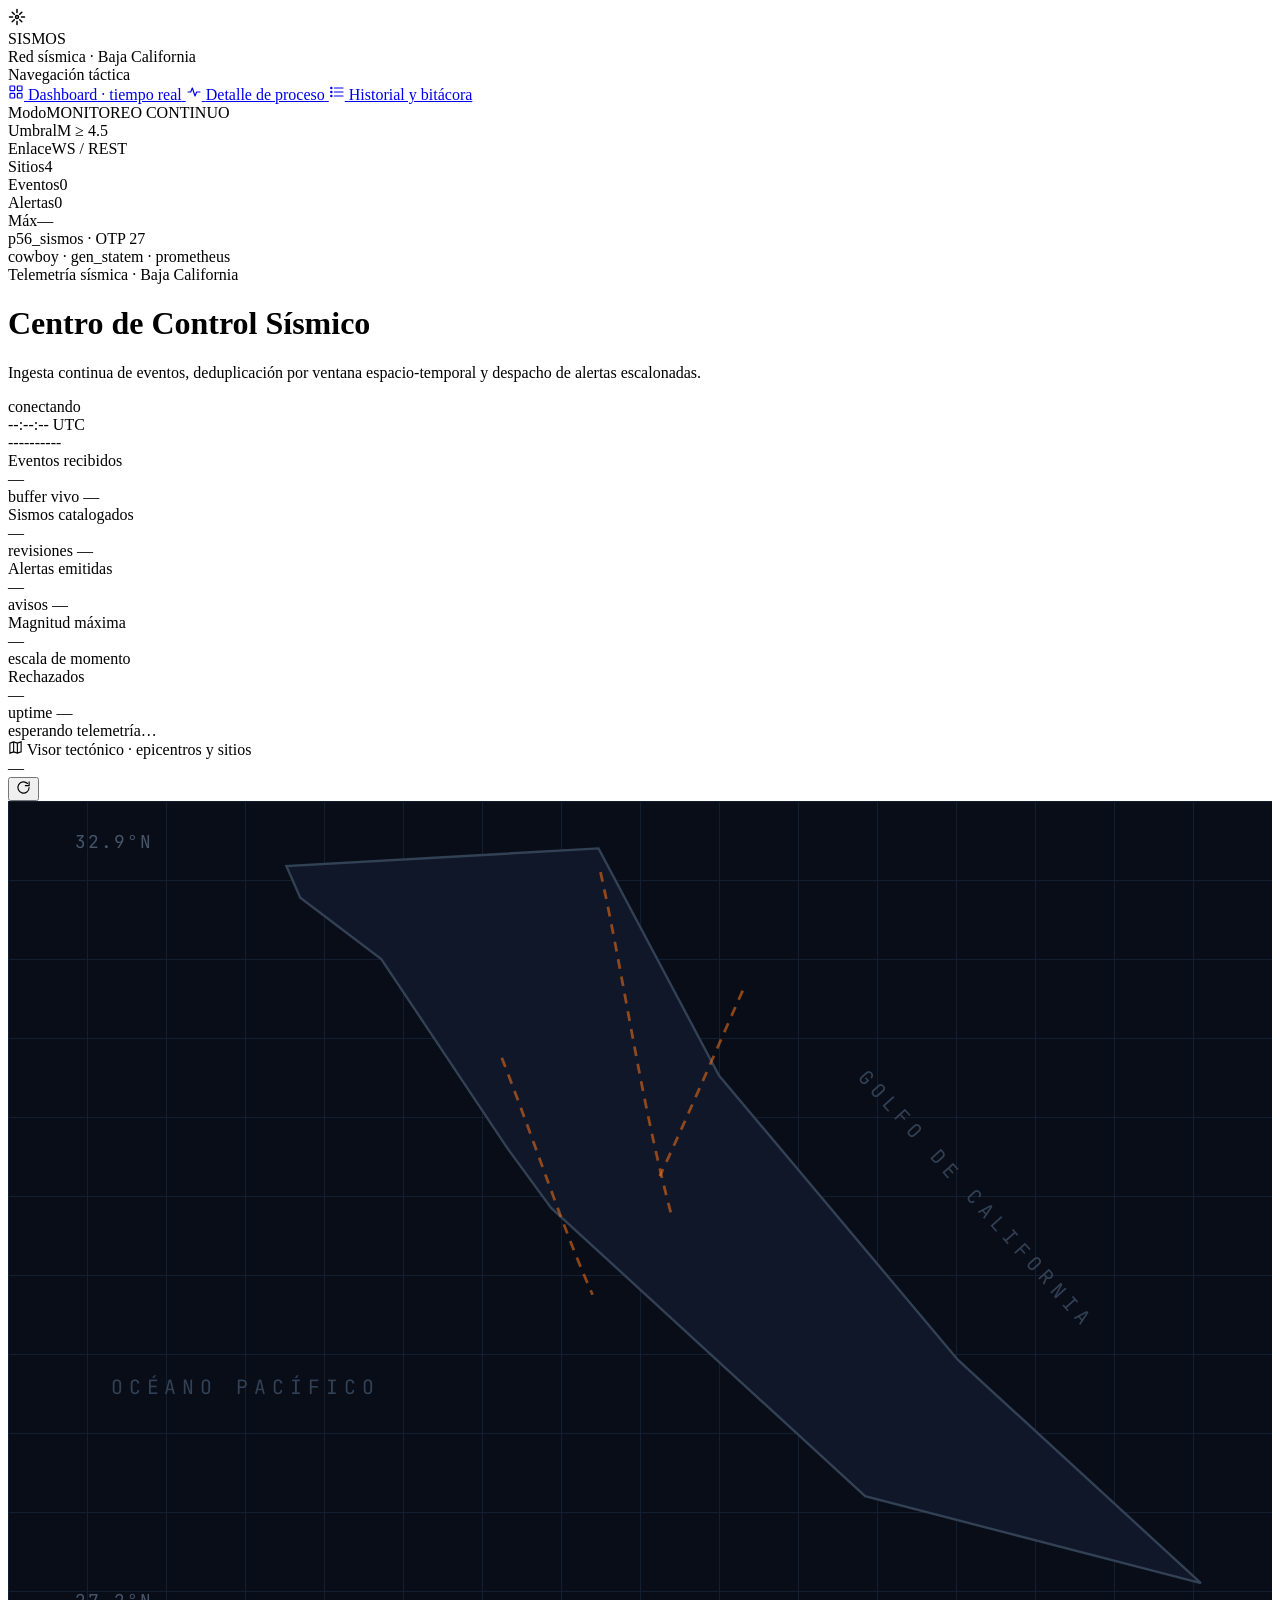
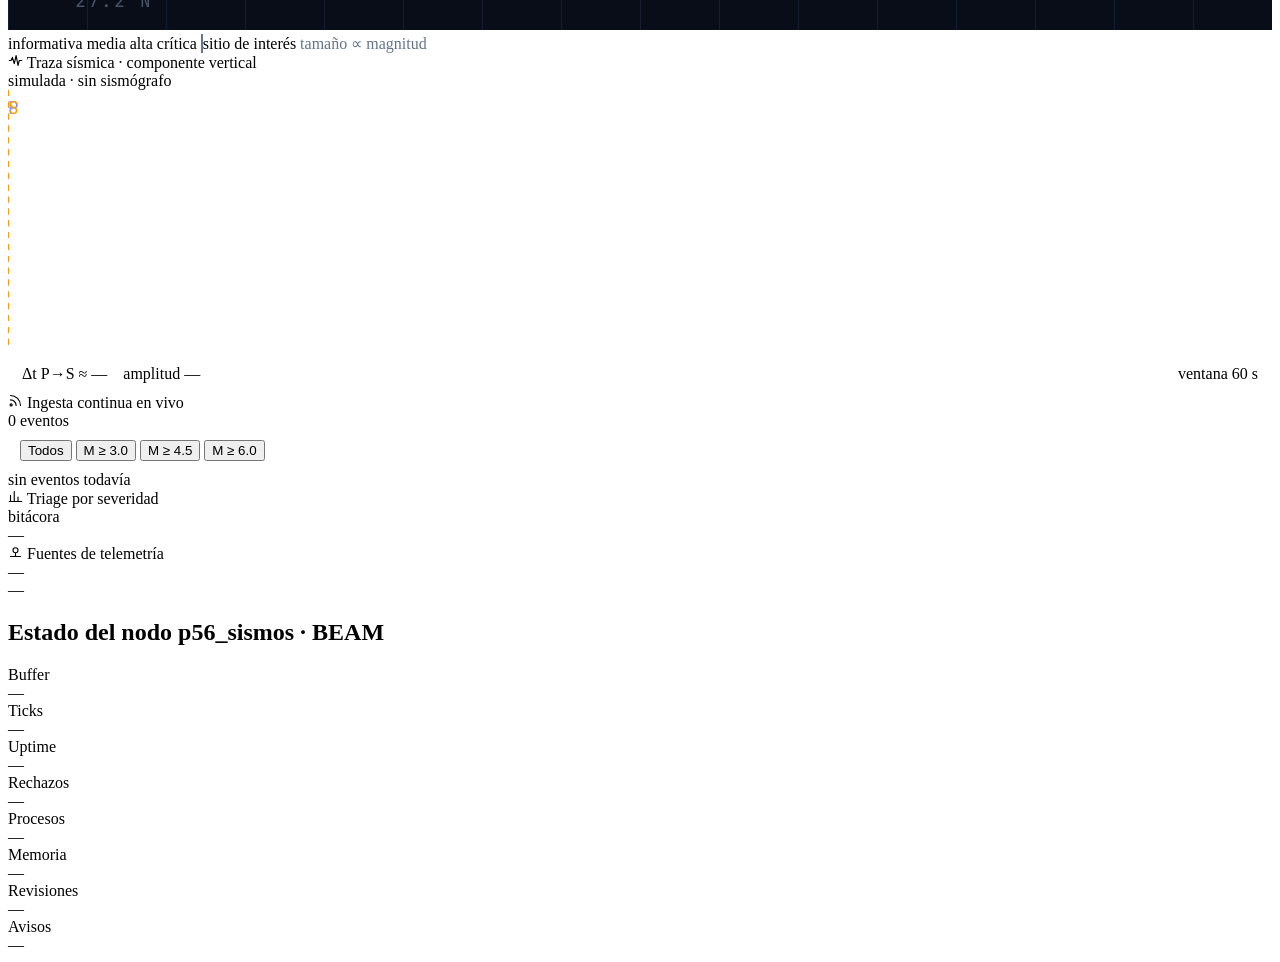
==== proyectos/56-sismos/priv/static/index.html @ 209878bd "56-sismos: backend OTP completo, UI de 3 pantallas y release funcional - Pipeline: fuentes (simulado" ====
<!DOCTYPE html>
<html lang="es" class="dark">
<head>
  <meta charset="utf-8">
  <meta name="viewport" content="width=device-width, initial-scale=1.0">
  <meta name="theme-color" content="#0a0f1d">
  <title>Centro de Control Sísmico · SISMOS</title>
  <meta name="description" content="Monitoreo sísmico en tiempo real de Baja California: ingesta, deduplicación y alertas por magnitud.">
  <link rel="preconnect" href="https://fonts.googleapis.com">
  <link rel="preconnect" href="https://fonts.gstatic.com" crossorigin>
  <link href="https://fonts.googleapis.com/css2?family=Inter:wght@400;500;600&family=JetBrains+Mono:wght@400;500;600&family=Space+Grotesk:wght@500;600;700&display=swap" rel="stylesheet">
  <link rel="stylesheet" href="/css/app.css">
</head>
<body>
<div class="layout">

  <!-- ---------------------------------------------------------------- nav -->
  <aside class="sidebar">
    <div class="brand">
      <div class="brand-mark" aria-hidden="true">
        <svg width="18" height="18" viewBox="0 0 24 24" fill="none" stroke="currentColor" stroke-width="2" stroke-linecap="round" stroke-linejoin="round">
          <circle cx="12" cy="12" r="2"></circle>
          <path d="M12 2v4M12 18v4M2 12h4M18 12h4"></path>
          <path d="M5.6 5.6l2.8 2.8M15.6 15.6l2.8 2.8M18.4 5.6l-2.8 2.8M8.4 15.6l-2.8 2.8"></path>
        </svg>
      </div>
      <div>
        <div class="brand-name">SISMOS</div>
        <div class="brand-sub">Red sísmica · Baja California</div>
      </div>
    </div>

    <div class="side-label">Navegación táctica</div>
    <nav class="nav" aria-label="Navegación principal">
      <a href="/" aria-current="page">
        <svg class="ico" width="16" height="16" viewBox="0 0 24 24" fill="none" stroke="currentColor" stroke-width="1.8"><rect x="3" y="3" width="7" height="7" rx="1"></rect><rect x="14" y="3" width="7" height="7" rx="1"></rect><rect x="3" y="14" width="7" height="7" rx="1"></rect><rect x="14" y="14" width="7" height="7" rx="1"></rect></svg>
        <span>Dashboard · tiempo real</span>
      </a>
      <a href="/proceso">
        <svg class="ico" width="16" height="16" viewBox="0 0 24 24" fill="none" stroke="currentColor" stroke-width="1.8" stroke-linecap="round" stroke-linejoin="round"><path d="M3 12h4l2.5-6 4 12 2.5-6h5"></path></svg>
        <span>Detalle de proceso</span>
      </a>
      <a href="/historial">
        <svg class="ico" width="16" height="16" viewBox="0 0 24 24" fill="none" stroke="currentColor" stroke-width="1.8" stroke-linecap="round"><path d="M8 6h13M8 12h13M8 18h13"></path><circle cx="3.5" cy="6" r="1"></circle><circle cx="3.5" cy="12" r="1"></circle><circle cx="3.5" cy="18" r="1"></circle></svg>
        <span>Historial y bitácora</span>
      </a>
    </nav>

    <div class="side-block">
      <div class="side-kv"><span class="k">Modo</span><span class="v">MONITOREO CONTINUO</span></div>
      <div class="side-kv"><span class="k">Umbral</span><span class="v">M ≥ 4.5</span></div>
      <div class="side-kv"><span class="k">Enlace</span><span class="v" id="side-enlace">WS / REST</span></div>
      <div class="side-kv"><span class="k">Sitios</span><span class="v">4</span></div>
    </div>

    <div class="side-block">
      <div class="side-kv"><span class="k">Eventos</span><span class="v" id="side-eventos">0</span></div>
      <div class="side-kv"><span class="k">Alertas</span><span class="v" id="side-alertas">0</span></div>
      <div class="side-kv"><span class="k">Máx</span><span class="v" id="side-max">—</span></div>
    </div>

    <div class="side-foot">
      <div class="pill-live"><span class="dot" style="color:#10b981"></span> p56_sismos · OTP 27</div>
      <div class="tiny faint mono">cowboy · gen_statem · prometheus</div>
    </div>
  </aside>

  <!-- ---------------------------------------------------------------- main -->
  <main class="main">
    <header class="topbar">
      <div>
        <div class="eyebrow">Telemetría sísmica · Baja California</div>
        <h1>Centro de Control Sísmico</h1>
        <p class="page-sub">Ingesta continua de eventos, deduplicación por ventana espacio-temporal y despacho de alertas escalonadas.</p>
      </div>
      <div class="topbar-right">
        <div class="live-pill" id="estado-live"><span class="dot"></span>conectando</div>
        <div class="clock-box">
          <div class="t mono" id="reloj">--:--:-- UTC</div>
          <div class="d mono" id="fecha">----------</div>
        </div>
      </div>
    </header>

    <!-- KPIs -->
    <section class="kpis" aria-label="Indicadores del sistema">
      <div class="kpi" style="--accent:#38bdf8">
        <div class="k"><span class="dot" style="color:#38bdf8"></span>Eventos recibidos</div>
        <div class="v" id="kpi-eventos">—</div>
        <div class="sub" id="kpi-eventos-sub">buffer vivo —</div>
      </div>
      <div class="kpi" style="--accent:#818cf8">
        <div class="k"><span class="dot" style="color:#818cf8"></span>Sismos catalogados</div>
        <div class="v" id="kpi-sismos">—</div>
        <div class="sub" id="kpi-sismos-sub">revisiones —</div>
      </div>
      <div class="kpi" style="--accent:#10b981">
        <div class="k"><span class="dot" style="color:#10b981"></span>Alertas emitidas</div>
        <div class="v" id="kpi-alertas">—</div>
        <div class="sub" id="kpi-alertas-sub">avisos —</div>
      </div>
      <div class="kpi" style="--accent:#ef4444">
        <div class="k"><span class="dot" style="color:#ef4444"></span>Magnitud máxima</div>
        <div class="v" id="kpi-max">—</div>
        <div class="sub">escala de momento</div>
      </div>
      <div class="kpi" style="--accent:#f59e0b">
        <div class="k"><span class="dot" style="color:#f59e0b"></span>Rechazados</div>
        <div class="v" id="kpi-rechazados">—</div>
        <div class="sub" id="kpi-uptime">uptime —</div>
      </div>
    </section>

    <div class="grid-2">
      <div class="stack">

        <!-- Alerta principal -->
        <section id="alerta" class="alert-card calm" aria-live="polite">
          <div class="empty">esperando telemetría…</div>
        </section>

        <!-- Visor cartografico -->
        <section class="panel">
          <div class="panel-head">
            <div class="panel-title">
              <svg class="ico" width="15" height="15" viewBox="0 0 24 24" fill="none" stroke="currentColor" stroke-width="1.8"><path d="M9 3 3 5v16l6-2 6 2 6-2V3l-6 2-6-2Z"></path><path d="M9 3v16M15 5v16"></path></svg>
              Visor tectónico · epicentros y sitios
            </div>
            <div class="panel-note" id="mapa-nota">—</div>
          </div>
          <div class="map-wrap">
            <div class="map-tools">
              <button class="icon-btn" type="button" id="mapa-refrescar" title="Actualizar epicentros" aria-label="Actualizar epicentros">
                <svg width="15" height="15" viewBox="0 0 24 24" fill="none" stroke="currentColor" stroke-width="1.8" stroke-linecap="round"><path d="M21 12a9 9 0 1 1-2.6-6.4"></path><path d="M21 3v6h-6"></path></svg>
              </button>
            </div>
            <svg viewBox="0 0 640 420" role="img" aria-label="Mapa esquemático de Baja California con epicentros">
              <defs>
                <pattern id="rejilla" width="40" height="40" patternUnits="userSpaceOnUse">
                  <path d="M40 0H0v40" fill="none" stroke="#141e31" stroke-width="1"></path>
                </pattern>
                <radialGradient id="brillo-epi" cx="50%" cy="50%" r="50%">
                  <stop offset="0%" stop-color="#ef4444" stop-opacity=".35"></stop>
                  <stop offset="100%" stop-color="#ef4444" stop-opacity="0"></stop>
                </radialGradient>
              </defs>

              <rect width="640" height="420" fill="#080d18"></rect>
              <rect width="640" height="420" fill="url(#rejilla)"></rect>

              <!-- peninsula de Baja California (esquema, no cartografia oficial) -->
              <path d="M141 33 L148 49 L189 80 L253 176 L275 206 L434 352 L604 396
                       L481 283 L360 139 L299 24 Z"
                    fill="#0f1728" stroke="#334155" stroke-width="1.2"></path>

              <!-- fallas activas -->
              <g stroke="#f97316" stroke-opacity=".55" stroke-width="1.4" stroke-dasharray="5 4" fill="none">
                <path d="M300 36 C 312 90, 320 150, 336 210"></path>
                <path d="M372 96 C 356 132, 344 160, 330 190"></path>
                <path d="M250 130 C 268 176, 280 214, 296 250"></path>
              </g>

              <!-- etiquetas -->
              <text x="52" y="300" fill="#334155" font-family="JetBrains Mono, monospace" font-size="10" letter-spacing="3">OCÉANO PACÍFICO</text>
              <text x="430" y="140" fill="#334155" font-family="JetBrains Mono, monospace" font-size="10" letter-spacing="3" transform="rotate(48 430 140)">GOLFO DE CALIFORNIA</text>
              <text x="34" y="24" fill="#475569" font-family="JetBrains Mono, monospace" font-size="9" letter-spacing="1">32.9°N</text>
              <text x="34" y="408" fill="#475569" font-family="JetBrains Mono, monospace" font-size="9" letter-spacing="1">27.2°N</text>

              <g id="mapa-sitios"></g>
              <g id="mapa-epicentros"></g>
            </svg>
          </div>
          <div class="map-legend">
            <span><i style="background:#10b981"></i>informativa</span>
            <span><i style="background:#f59e0b"></i>media</span>
            <span><i style="background:#f97316"></i>alta</span>
            <span><i style="background:#ef4444"></i>crítica</span>
            <span><i style="background:#334155;border:1px solid #64748b"></i>sitio de interés</span>
            <span style="margin-left:auto;color:#64748b">tamaño ∝ magnitud</span>
          </div>
        </section>

        <!-- Traza sismica -->
        <section class="panel">
          <div class="panel-head">
            <div class="panel-title">
              <svg class="ico" width="15" height="15" viewBox="0 0 24 24" fill="none" stroke="currentColor" stroke-width="1.8" stroke-linecap="round" stroke-linejoin="round"><path d="M2 12h3l2-5 3 10 3-13 3 16 2-8h4"></path></svg>
              Traza sísmica · componente vertical
            </div>
            <div class="panel-note" id="traza-nota">simulada · sin sismógrafo</div>
          </div>
          <div class="trace-wrap">
            <svg viewBox="0 0 640 132" role="img" aria-label="Traza sísmica del último evento">
              <g id="traza-ejes"></g>
              <polyline id="traza-linea" fill="none" stroke="#38bdf8" stroke-width="1.4" points=""></polyline>
              <line id="traza-p" x1="0" y1="0" x2="0" y2="132" stroke="#818cf8" stroke-width="1" stroke-dasharray="3 3"></line>
              <line id="traza-s" x1="0" y1="0" x2="0" y2="132" stroke="#f59e0b" stroke-width="1" stroke-dasharray="3 3"></line>
              <text id="traza-p-txt" x="0" y="12" fill="#818cf8" font-family="JetBrains Mono, monospace" font-size="9">P</text>
              <text id="traza-s-txt" x="0" y="12" fill="#f59e0b" font-family="JetBrains Mono, monospace" font-size="9">S</text>
            </svg>
          </div>
          <div class="panel-body" style="padding:10px 14px;display:flex;gap:16px;flex-wrap:wrap">
            <span class="tiny mono dim">Δt P→S ≈ <span id="traza-dt">—</span></span>
            <span class="tiny mono dim">amplitud <span id="traza-amp">—</span></span>
            <span class="tiny mono dim" style="margin-left:auto">ventana 60 s</span>
          </div>
        </section>
      </div>

      <div class="stack">

        <!-- Feed -->
        <section class="panel">
          <div class="panel-head">
            <div class="panel-title">
              <svg class="ico" width="15" height="15" viewBox="0 0 24 24" fill="none" stroke="currentColor" stroke-width="1.8" stroke-linecap="round"><path d="M4 11a9 9 0 0 1 9 9M4 4a16 16 0 0 1 16 16"></path><circle cx="5" cy="19" r="1.6"></circle></svg>
              Ingesta continua en vivo
            </div>
            <div class="panel-note" id="feed-nota">0 eventos</div>
          </div>
          <div class="panel-body" style="padding:10px 12px;border-bottom:1px solid var(--line)">
            <div class="chips" id="feed-filtros" role="group" aria-label="Filtro de magnitud del feed">
              <button class="chip" type="button" data-min="0" aria-pressed="true">Todos</button>
              <button class="chip" type="button" data-min="3"><span class="dot" style="background:#10b981"></span>M ≥ 3.0</button>
              <button class="chip" type="button" data-min="4.5"><span class="dot" style="background:#f97316"></span>M ≥ 4.5</button>
              <button class="chip" type="button" data-min="6"><span class="dot" style="background:#ef4444"></span>M ≥ 6.0</button>
            </div>
          </div>
          <div class="feed" id="feed" aria-live="polite">
            <div class="empty">sin eventos todavía</div>
          </div>
        </section>

        <!-- Triage -->
        <section class="panel">
          <div class="panel-head">
            <div class="panel-title">
              <svg class="ico" width="15" height="15" viewBox="0 0 24 24" fill="none" stroke="currentColor" stroke-width="1.8" stroke-linecap="round"><path d="M4 20V10M10 20V4M16 20v-7M22 20H2"></path></svg>
              Triage por severidad
            </div>
            <div class="panel-note">bitácora</div>
          </div>
          <div class="panel-body">
            <div class="triage" id="triage">
              <div class="empty">—</div>
            </div>
          </div>
        </section>

        <!-- Fuentes -->
        <section class="panel">
          <div class="panel-head">
            <div class="panel-title">
              <svg class="ico" width="15" height="15" viewBox="0 0 24 24" fill="none" stroke="currentColor" stroke-width="1.8" stroke-linecap="round"><path d="M12 20v-6M12 14a4 4 0 1 0 0-8 4 4 0 0 0 0 8Z"></path><path d="M4 20h16"></path></svg>
              Fuentes de telemetría
            </div>
            <div class="panel-note" id="fuentes-nota">—</div>
          </div>
          <div class="panel-body" id="fuentes">
            <div class="empty">—</div>
          </div>
        </section>
      </div>
    </div>

    <h2 class="section-title">Estado del nodo <span class="mono">p56_sismos · BEAM</span></h2>
    <section class="panel">
      <div class="panel-body">
        <div class="telemetry" id="nodo">
          <div class="tel"><div class="k">Buffer</div><div class="v" id="n-buffer">—</div></div>
          <div class="tel"><div class="k">Ticks</div><div class="v" id="n-ticks">—</div></div>
          <div class="tel"><div class="k">Uptime</div><div class="v" id="n-uptime">—</div></div>
          <div class="tel"><div class="k">Rechazos</div><div class="v" id="n-rechazos">—</div></div>
          <div class="tel"><div class="k">Procesos</div><div class="v" id="n-procesos">—</div></div>
          <div class="tel"><div class="k">Memoria</div><div class="v" id="n-memoria">—</div></div>
          <div class="tel"><div class="k">Revisiones</div><div class="v" id="n-revisiones">—</div></div>
          <div class="tel"><div class="k">Avisos</div><div class="v" id="n-avisos">—</div></div>
        </div>
      </div>
    </section>
  </main>
</div>

<div class="toasts" aria-live="polite" aria-atomic="false"></div>
<script src="/js/app.js"></script>
<script src="/js/dashboard.js"></script>
</body>
</html>
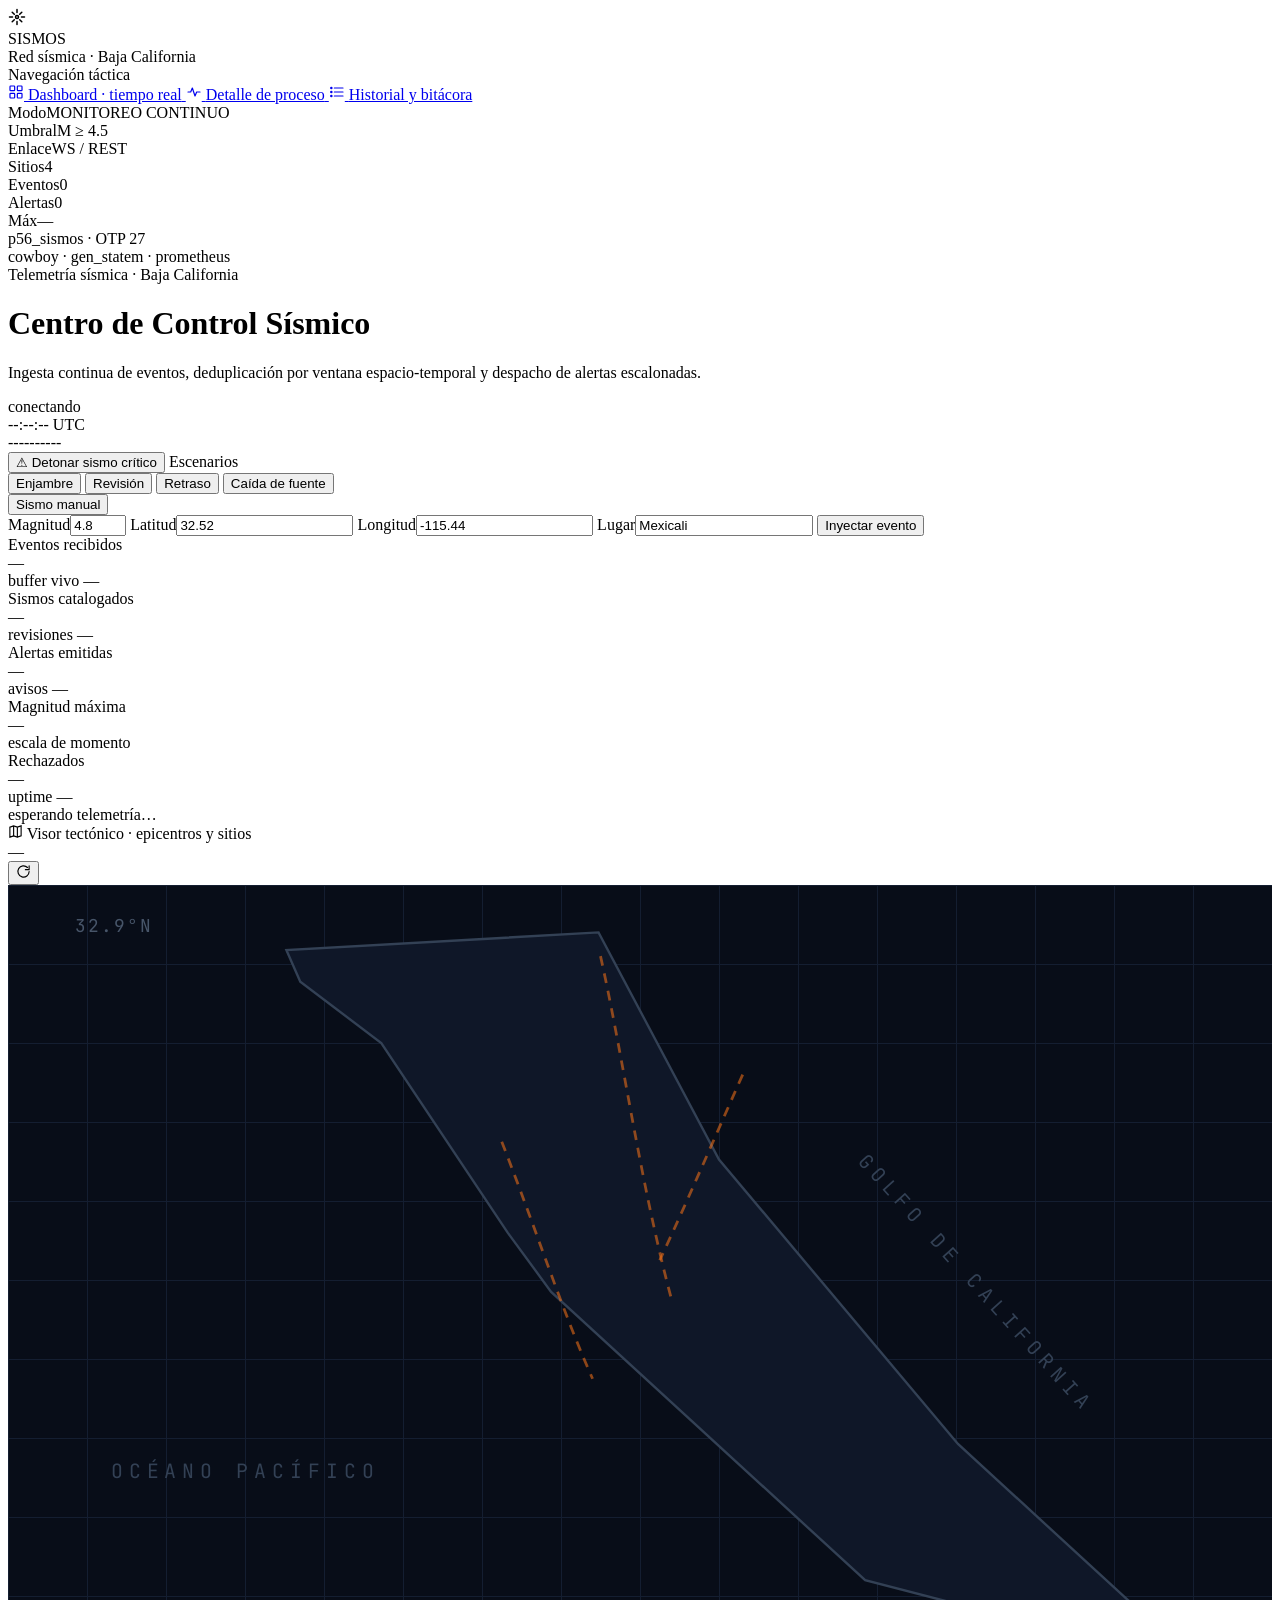
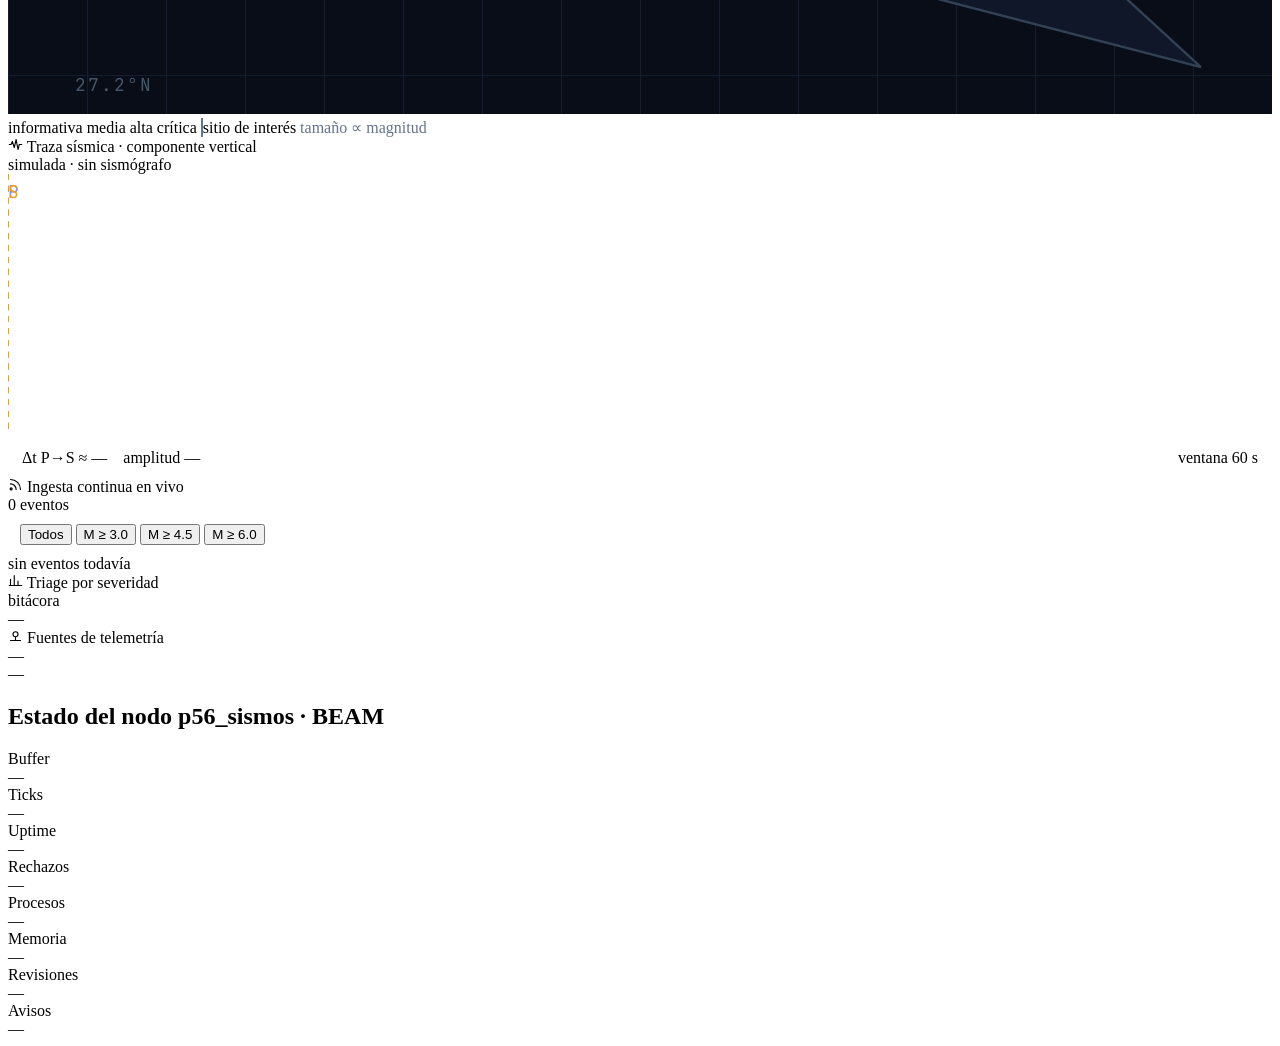
==== commit ffea403d: "56-sismos: demo interactivo y fix de plausibilidad fisica - Barra de demo en / y /proceso: boton Det" ====
--- a/proyectos/56-sismos/priv/static/index.html
+++ b/proyectos/56-sismos/priv/static/index.html
@@ -82,6 +82,26 @@
       </div>
     </header>
 
+    <!-- Controles de demo -->
+    <section class="demo-bar" aria-label="Controles de demostración">
+      <button class="btn detonar" id="btn-critico" type="button">⚠ Detonar sismo crítico</button>
+      <span class="demo-label">Escenarios</span>
+      <div class="chips" id="demo-escenarios" role="group" aria-label="Escenarios del simulador">
+        <button class="chip" type="button" data-modo="enjambre">Enjambre</button>
+        <button class="chip" type="button" data-modo="revision">Revisión</button>
+        <button class="chip" type="button" data-modo="atraso">Retraso</button>
+        <button class="chip" type="button" data-modo="caida">Caída de fuente</button>
+      </div>
+      <button class="btn ghost" id="btn-manual" type="button">Sismo manual</button>
+      <form class="demo-form" id="form-manual" autocomplete="off">
+        <label>Magnitud<input type="number" id="m-mag" step="0.1" min="1" max="9.5" value="4.8"></label>
+        <label>Latitud<input type="number" id="m-lat" step="0.01" value="32.52"></label>
+        <label>Longitud<input type="number" id="m-lon" step="0.01" value="-115.44"></label>
+        <label>Lugar<input type="text" id="m-lugar" value="Mexicali" maxlength="40" style="width:170px"></label>
+        <button class="btn primary" type="submit">Inyectar evento</button>
+      </form>
+    </section>
+
     <!-- KPIs -->
     <section class="kpis" aria-label="Indicadores del sistema">
       <div class="kpi" style="--accent:#38bdf8">
